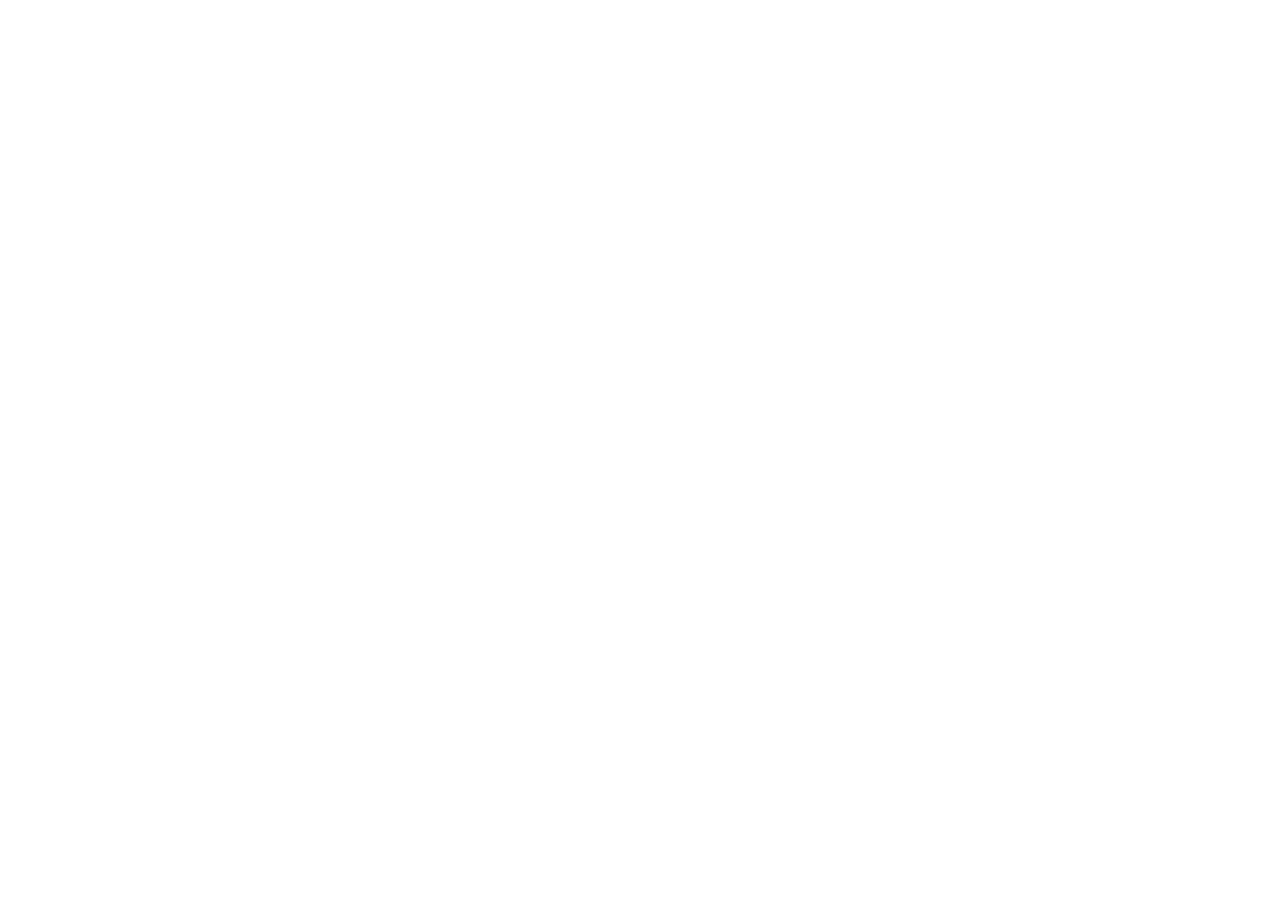
==== contact.html @ 7d55d37f "COMMIT1:Initialisation du projet, creation de l'arborescence et des structures HTML" ====
<!DOCTYPE html>
<html lang="fr">
<head>
<meta charset="UTF-8">
<meta name="viewport" content="width=device-width, initial-scale=1.0">
<title>AfriConnectSmmit — contact</title>
<link rel="stylesheet" href="css/style.css">
</head>
<body>








































    
<link href="https://fonts.googleapis.com/css2?family=Poppins:wght@400;700&family=Roboto&display=swap"
rel="stylesheet">
 <link href="https://cdn.jsdelivr.net/npm/bootstrap-icons/font/bootstrap-icons.css" rel="stylesheet">
<script src="js/main.js"></script>

</body>
</html>
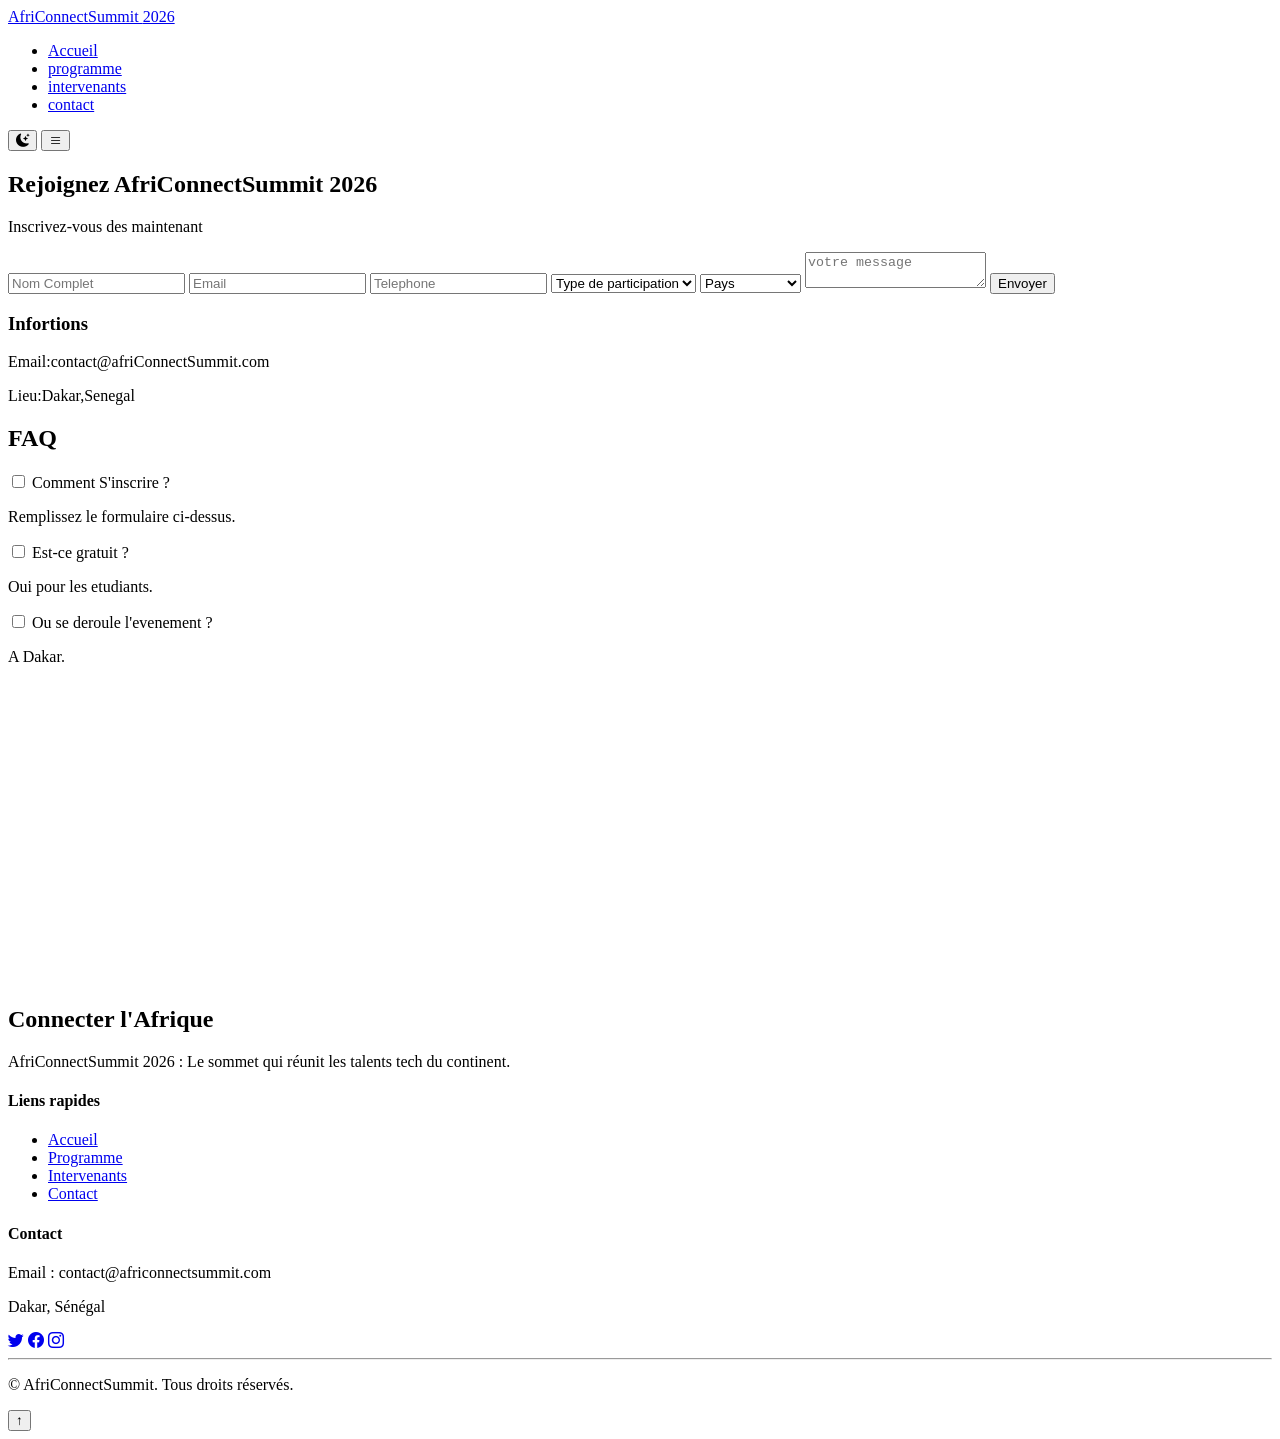
==== commit b6f50d96: "COMMIT2:structure complete des 4 pages HTML avec section et contenu texte" ====
--- a/contact.html
+++ b/contact.html
@@ -7,42 +7,146 @@
 <link rel="stylesheet" href="css/style.css">
 </head>
 <body>
+     
+            <!-- NAVBAR -->
+       <!-- ================== HEADER ================= -->
+<header>
+        <!-- ===================NAVBAR================= -->
+    <nav class="navbar">
+                    <!-- logo -->
+        <a href="index.html" class="logo">
+            AfriConnectSummit <span>2026</span>
+        </a>
+            <!-- Menu de navigation  -->
+        <ul class="nav-link">
+            <li><a href="index.html">Accueil</a></li>
+            <li><a href="programme.html">programme</a></li>
+            <li><a href="intervenants.html">intervenants</a></li>
+            <li><a href="contact.html">contact</a></li>
+        </ul>
+            <!-- action  -->
+        <div class="nav-actions">
+                <!-- Bouton dark mode  -->
+                 <button id="theme-toggle" aria-label="changer le theme">
+                    <i class="bi bi-moon-stars-fill"></i>
+                 </button>
+                 <!-- Menu hamburger  -->
+                  <button class="menu-toggle" aria-label="Ouvrir le menu">
+                    <i class="bi bi-list"></i>
+                  </button>
 
+        </div>     
+    </nav>
+</header>
+        <!-- SECTION HERO -->
+<main>
+    <section class="hero-contact">
+        <h2>Rejoignez AfriConnectSummit 2026</h2>
+        <p>Inscrivez-vous des maintenant</p>
+    </section>
+        <!-- Formulaire  -->
+    <section class="contact-section">
+        <div class="form-container">
+            <form id="contactForm">
+                <input type="text" placeholder="Nom Complet" required>
+                <input type="email" placeholder="Email" required>
+                <input type="tel" placeholder="Telephone" required>
 
+                <select required>
+                    <option value="">  Type de participation</option>
+                    <option>Etudiant</option>
+                    <option>Developpeur</option> 
+                    <option>Entrepreneurs</option>  
+                </select>
 
+                <select required>
+                    <option value="">Pays</option>
+                    <option>Senegal</option>
+                    <option>Mali</option> 
+                    <option>Code d'Ivoire</option>  
+                    <option>Ghana</option>    
+                    <option>Maroc</option> 
+                    <option>Nigeria</option>
+                    <option>Egypte</option> 
+                    <option>Tunisie</option>
+                    <option>Rwanda</option> 
+                    <option>Cameroun</option> 
+                </select>
+                <textarea placeholder="votre message"required></textarea>
+                <button type="submit">Envoyer</button>
+            </form>
+        </div>
+        </section>
+        <div class="info">
+            <h3>Infortions</h3>
+            <p>Email:contact@afriConnectSummit.com</p>
+            <p>Lieu:Dakar,Senegal</p>
+        </div>
+            <!-- FAQ -->
+        <section class="faq-">
+            <h2>FAQ</h2>
+            <div class="faq-item">
+                <input type="checkbox" id="q1">
+                <label for="q1">Comment S'inscrire ?</label>
+                <p>Remplissez le formulaire ci-dessus.</p>
+            </div>
+            <div class="faq-item">
+                <input type="checkbox" id="q2">
+                <label for="q2">Est-ce gratuit ?</label>
+                <p>Oui pour les etudiants.</p>
+            </div>
+            <div class="faq-item">
+                <input type="checkbox" id="q3">
+                <label for="q3">Ou se deroule l'evenement ?</label>
+                <p>A Dakar.</p>
+            </div>
+            
+        </section>
+            <!-- Map -->
+             <section class="map">
+                <iframe
+                    src="https://www.google.com/maps/embed?pb=!1m18!1m12!1m3!1d3859.143155717!2d-17.444053685158!3d14.693700089755!2m3!1f0!2f0!3f0!3m2!1i1024!2i768!4f13.1!3m3!1m2!1s0xec172f5b3b6f9f1%3A0x4b4b4b4b!2sDakar!5e0!3m2!1sfr!2ssn!4v1700000000000"
+                    width="100%" height="300" style="border:0;" allowfullscreen="" loading="lazy">
+        </iframe>
+             </section>
+   
+</main>
+<footer class="footer">
 
+    <div class="footer-column">
+        <h2>Connecter l'Afrique</h2>
+        <p>
+            AfriConnectSummit 2026 : Le sommet qui réunit les talents tech du continent.
+        </p>
+    </div>
 
+    <div class="footer-column">
+        <h4>Liens rapides</h4>
+        <ul>
+            <li><a href="index.html">Accueil</a></li>
+            <li><a href="programme.html">Programme</a></li>
+            <li><a href="intervenants.html">Intervenants</a></li>
+            <li><a href="contact.html">Contact</a></li>
+        </ul>
+    </div>
 
+    <div class="footer-column">
+        <h4>Contact</h4>
+        <p>Email : contact@africonnectsummit.com</p>
+        <p>Dakar, Sénégal</p>
 
+        <a href="#"><i class="bi bi-twitter"></i></a>
+        <a href="#"><i class="bi bi-facebook"></i></a>
+        <a href="#"><i class="bi bi-instagram"></i></a>
+    </div>
 
+    <hr class="bg-secondary">
+      <p class="text-center small mb-0">
+        © <span id="year"></span> AfriConnectSummit. Tous droits réservés.
+      </p>
 
-
-
-
-
-
-
-
-
-
-
-
-
-
-
-
-
-
-
-
-
-
-
-
-
-
-
-
+</footer>
+<button id="topBtn">↑</button>
 
 
 
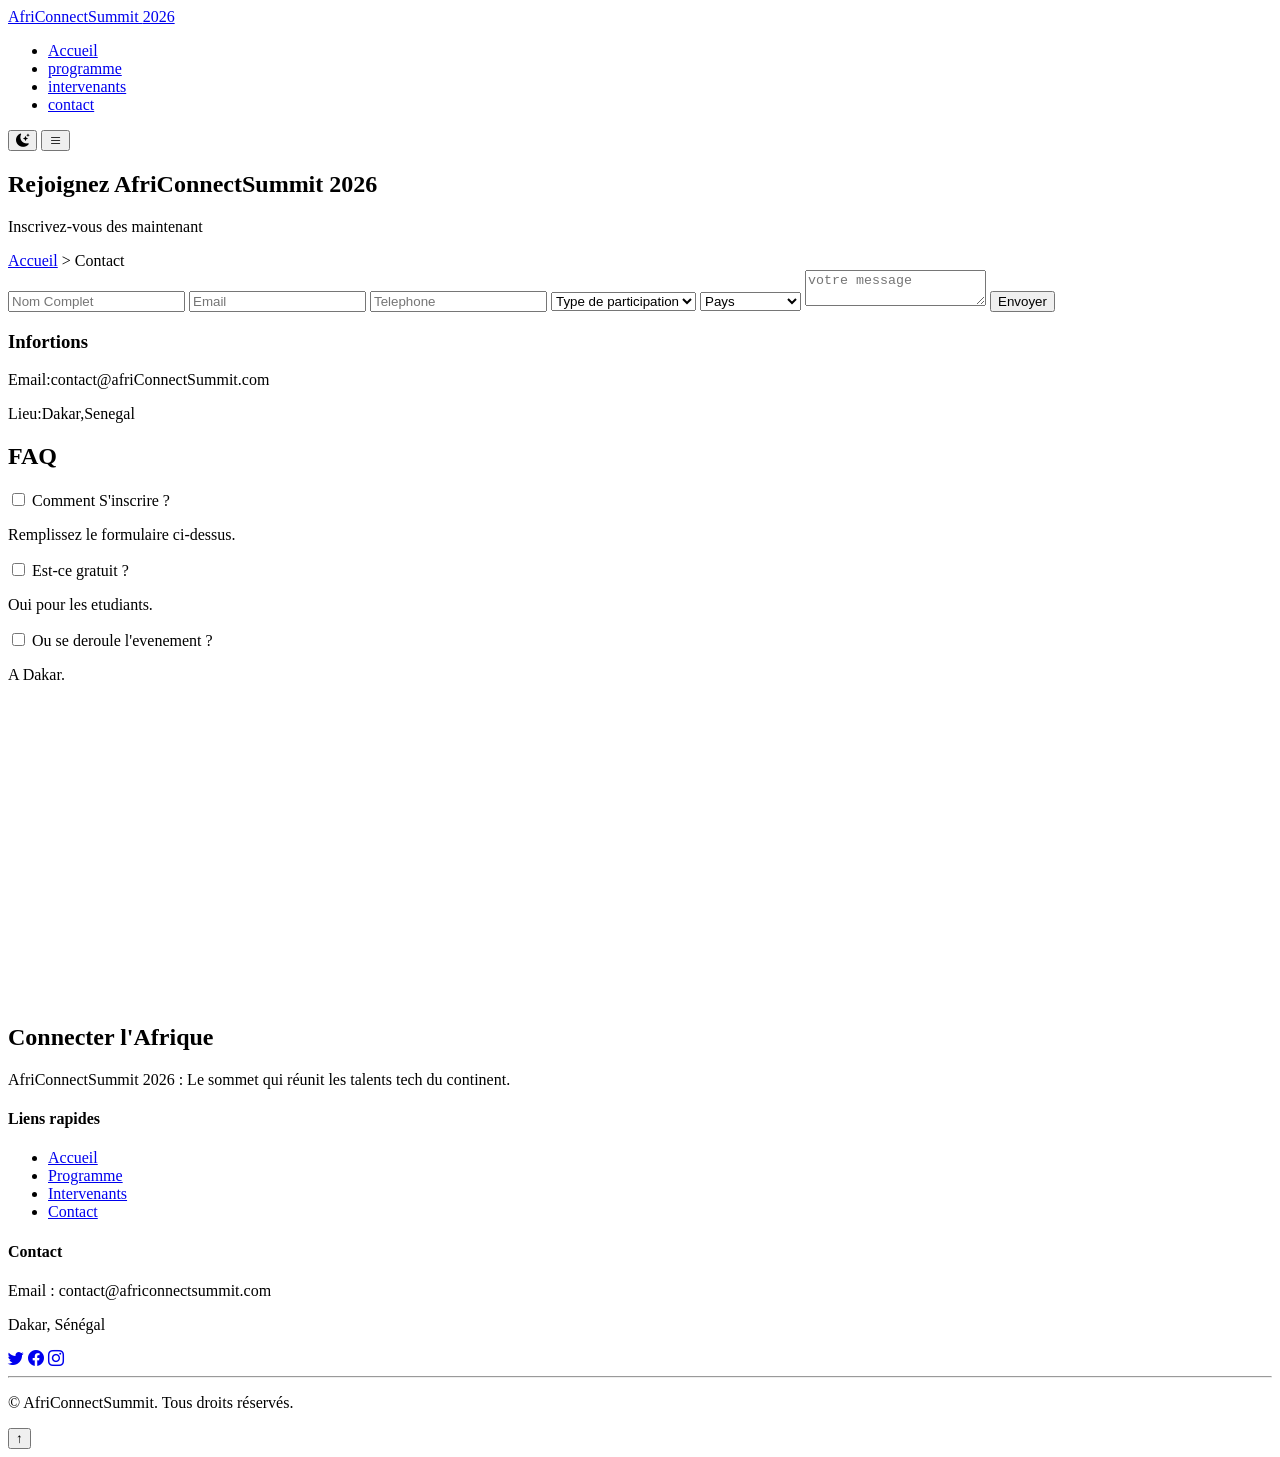
==== commit 65b587b7: "COMMITS2:Structure HTML complete des 4 pages" ====
--- a/contact.html
+++ b/contact.html
@@ -38,43 +38,55 @@
         </div>     
     </nav>
 </header>
-        <!-- SECTION HERO -->
-<main>
-    <section class="hero-contact">
-        <h2>Rejoignez AfriConnectSummit 2026</h2>
+        <!-- ==================== HERO INTERNE ==================== -->
+ <main>
+<section class="hero-interne">
+
+    <div class="hero-interne-content">
+
+        <h1>Rejoignez AfriConnectSummit 2026</h1>
         <p>Inscrivez-vous des maintenant</p>
-    </section>
+
+        <div class="breadcrumb" >
+            <a href="index.html">Accueil</a>
+            <span> &gt; Contact</span>
+       
+
+    </div>
+    </div>
+</section>
+
+
         <!-- Formulaire  -->
-    <section class="contact-section">
-        <div class="form-container">
-            <form id="contactForm">
-                <input type="text" placeholder="Nom Complet" required>
-                <input type="email" placeholder="Email" required>
-                <input type="tel" placeholder="Telephone" required>
+  <form id="contactForm" novalidate>
+    <input type="text" id="nom" placeholder="Nom Complet" required>
+    <input type="email" id="email" placeholder="Email" required>
+    <input type="tel" id="telephone" placeholder="Telephone" required>
 
-                <select required>
-                    <option value="">  Type de participation</option>
-                    <option>Etudiant</option>
-                    <option>Developpeur</option> 
-                    <option>Entrepreneurs</option>  
-                </select>
+    <select required>
+        <option value="">  Type de participation</option>
+        <option>Etudiant</option>
+        <option>Developpeur</option> 
+        <option>Entrepreneurs</option>  
+    </select>
 
-                <select required>
-                    <option value="">Pays</option>
-                    <option>Senegal</option>
-                    <option>Mali</option> 
-                    <option>Code d'Ivoire</option>  
-                    <option>Ghana</option>    
-                    <option>Maroc</option> 
-                    <option>Nigeria</option>
-                    <option>Egypte</option> 
-                    <option>Tunisie</option>
-                    <option>Rwanda</option> 
-                    <option>Cameroun</option> 
-                </select>
-                <textarea placeholder="votre message"required></textarea>
-                <button type="submit">Envoyer</button>
-            </form>
+    <select required>
+        <option value="">Pays</option>
+        <option>Senegal</option>
+        <option>Mali</option> 
+        <option>Code d'Ivoire</option>  
+        <option>Ghana</option>    
+        <option>Maroc</option> 
+        <option>Nigeria</option>
+        <option>Egypte</option> 
+        <option>Tunisie</option>
+        <option>Rwanda</option> 
+        <option>Cameroun</option> 
+    </select>
+    
+    <textarea id="message" placeholder="votre message" required></textarea>
+    <button type="submit">Envoyer</button>
+</form>
         </div>
         </section>
         <div class="info">
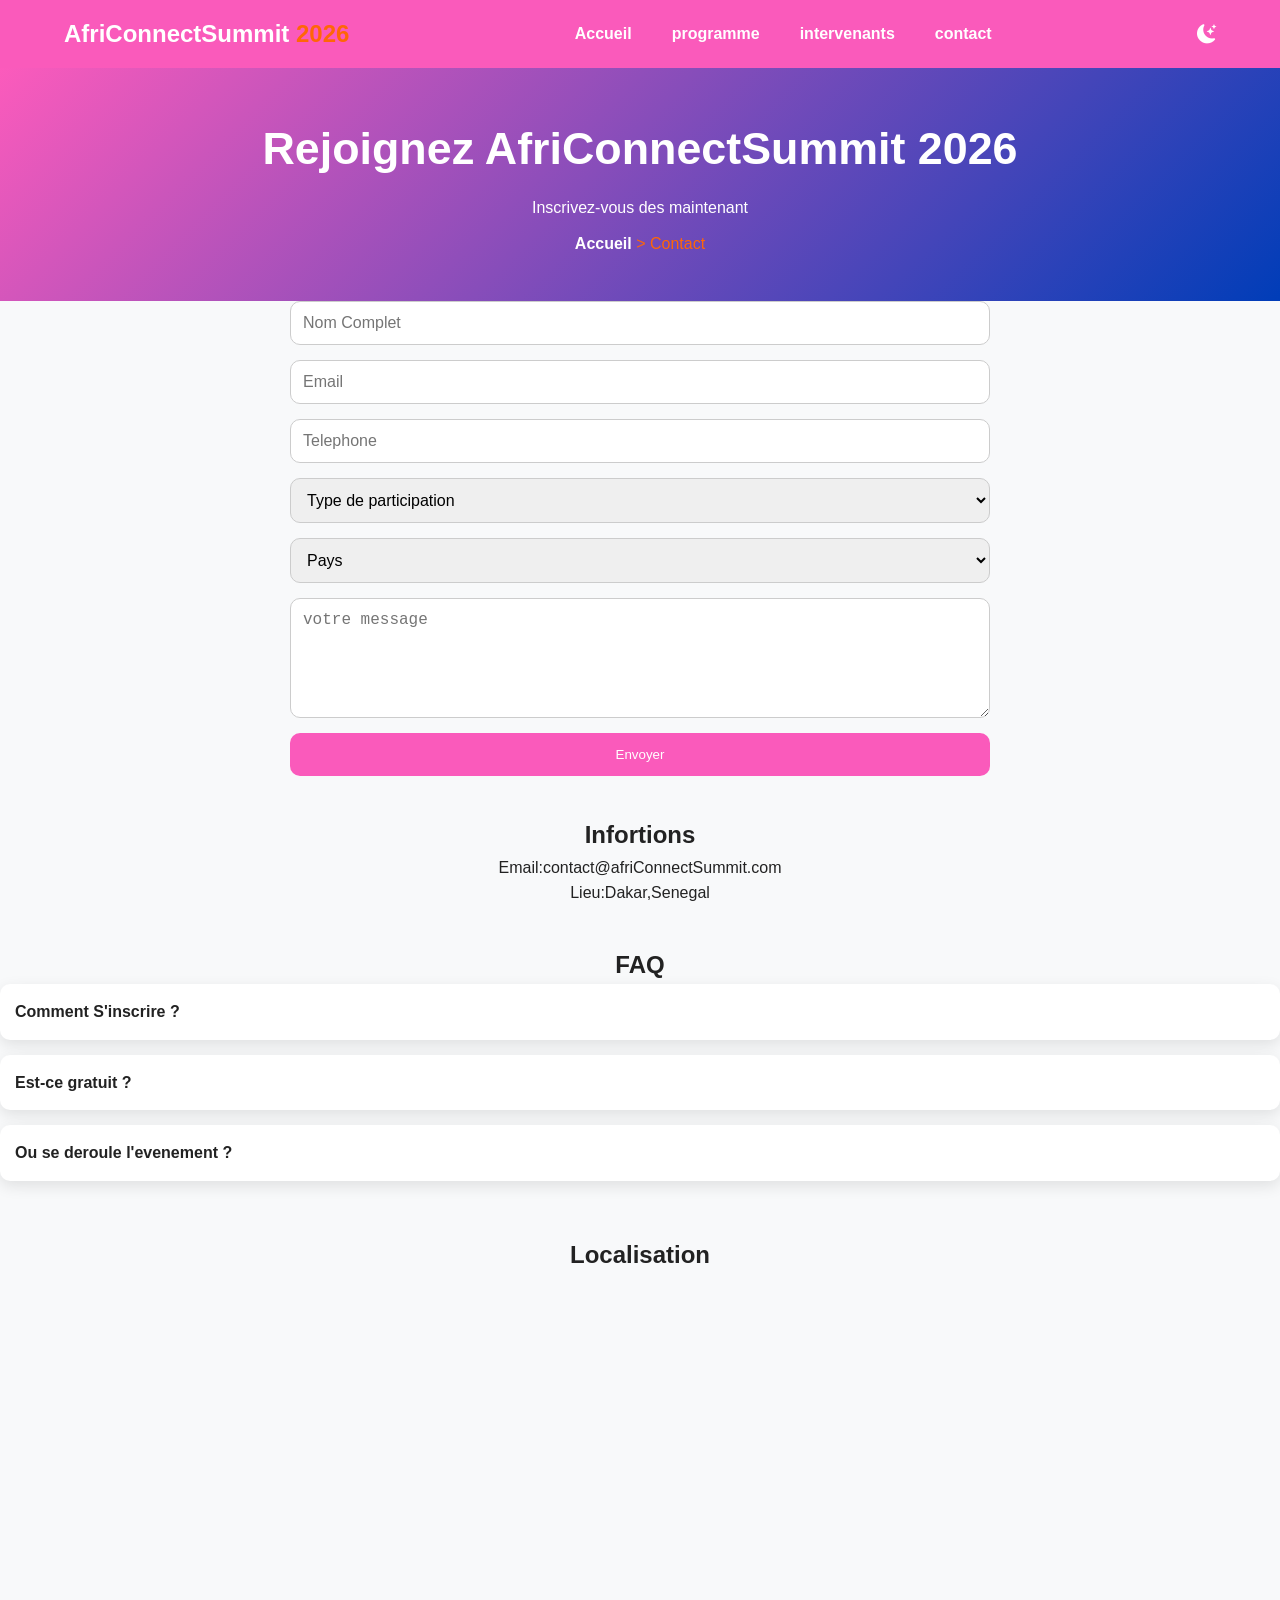
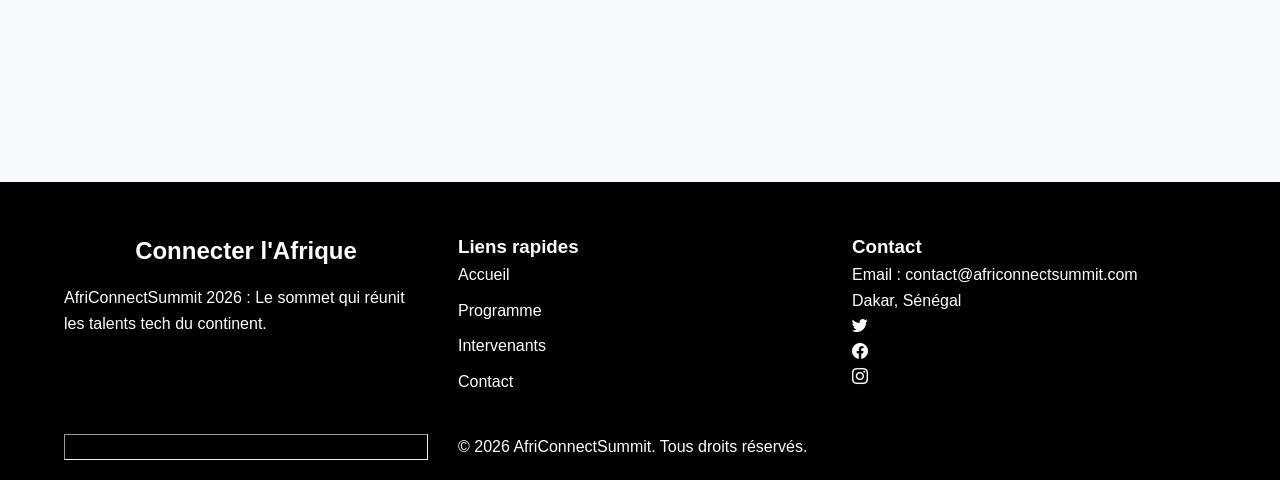
==== commit c2ea701b: "COMMIT8:Message : Finalisation : corrections responsive, optimisation du code et commentaires" ====
--- a/contact.html
+++ b/contact.html
@@ -1,100 +1,102 @@
 <!DOCTYPE html>
 <html lang="fr">
+
 <head>
-<meta charset="UTF-8">
-<meta name="viewport" content="width=device-width, initial-scale=1.0">
-<title>AfriConnectSmmit — contact</title>
-<link rel="stylesheet" href="css/style.css">
+    <meta charset="UTF-8">
+    <meta name="viewport" content="width=device-width, initial-scale=1.0">
+    <title>AfriConnectSmmit — contact</title>
+    <link rel="stylesheet" href="css/style.css">
 </head>
+
 <body>
-     
-            <!-- NAVBAR -->
-       <!-- ================== HEADER ================= -->
-<header>
+
+    <!-- NAVBAR -->
+    <!-- ================== HEADER ================= -->
+    <header>
         <!-- ===================NAVBAR================= -->
-    <nav class="navbar">
-                    <!-- logo -->
-        <a href="index.html" class="logo">
-            AfriConnectSummit <span>2026</span>
-        </a>
+        <nav class="navbar">
+            <!-- logo -->
+            <a href="index.html" class="logo">
+                AfriConnectSummit <span>2026</span>
+            </a>
             <!-- Menu de navigation  -->
-        <ul class="nav-link">
-            <li><a href="index.html">Accueil</a></li>
-            <li><a href="programme.html">programme</a></li>
-            <li><a href="intervenants.html">intervenants</a></li>
-            <li><a href="contact.html">contact</a></li>
-        </ul>
+            <ul class="nav-link">
+                <li><a href="index.html">Accueil</a></li>
+                <li><a href="programme.html">programme</a></li>
+                <li><a href="intervenants.html">intervenants</a></li>
+                <li><a href="contact.html">contact</a></li>
+            </ul>
             <!-- action  -->
-        <div class="nav-actions">
+            <div class="nav-actions">
                 <!-- Bouton dark mode  -->
-                 <button id="theme-toggle" aria-label="changer le theme">
+                <button id="theme-toggle" aria-label="changer le theme">
                     <i class="bi bi-moon-stars-fill"></i>
-                 </button>
-                 <!-- Menu hamburger  -->
-                  <button class="menu-toggle" aria-label="Ouvrir le menu">
+                </button>
+                <!-- Menu hamburger  -->
+                <button class="menu-toggle" aria-label="Ouvrir le menu">
                     <i class="bi bi-list"></i>
-                  </button>
+                </button>
 
-        </div>     
-    </nav>
-</header>
-        <!-- ==================== HERO INTERNE ==================== -->
- <main>
-<section class="hero-interne">
+            </div>
+        </nav>
+    </header>
+    <!-- ==================== HERO INTERNE ==================== -->
+    <main>
+        <section class="hero-interne">
 
-    <div class="hero-interne-content">
+            <div class="hero-interne-content">
 
-        <h1>Rejoignez AfriConnectSummit 2026</h1>
-        <p>Inscrivez-vous des maintenant</p>
+                <h1>Rejoignez AfriConnectSummit 2026</h1>
+                <p>Inscrivez-vous des maintenant</p>
 
-        <div class="breadcrumb" >
-            <a href="index.html">Accueil</a>
-            <span> &gt; Contact</span>
-       
+                <div class="breadcrumb">
+                    <a href="index.html">Accueil</a>
+                    <span> &gt; Contact</span>
 
-    </div>
-    </div>
-</section>
+
+                </div>
+            </div>
+        </section>
 
 
         <!-- Formulaire  -->
-  <form id="contactForm" novalidate>
-    <input type="text" id="nom" placeholder="Nom Complet" required>
-    <input type="email" id="email" placeholder="Email" required>
-    <input type="tel" id="telephone" placeholder="Telephone" required>
+        <form id="contactForm" novalidate>
+            <input type="text" id="nom" placeholder="Nom Complet" required>
+            <input type="email" id="email" placeholder="Email" required>
+            <input type="tel" id="telephone" placeholder="Telephone" required>
 
-    <select required>
-        <option value="">  Type de participation</option>
-        <option>Etudiant</option>
-        <option>Developpeur</option> 
-        <option>Entrepreneurs</option>  
-    </select>
+            <select required>
+                <option value=""> Type de participation</option>
+                <option>Etudiant</option>
+                <option>Developpeur</option>
+                <option>Entrepreneurs</option>
+            </select>
 
-    <select required>
-        <option value="">Pays</option>
-        <option>Senegal</option>
-        <option>Mali</option> 
-        <option>Code d'Ivoire</option>  
-        <option>Ghana</option>    
-        <option>Maroc</option> 
-        <option>Nigeria</option>
-        <option>Egypte</option> 
-        <option>Tunisie</option>
-        <option>Rwanda</option> 
-        <option>Cameroun</option> 
-    </select>
-    
-    <textarea id="message" placeholder="votre message" required></textarea>
-    <button type="submit">Envoyer</button>
-</form>
-        </div>
-        </section>
+            <select required>
+                <option value="">Pays</option>
+                <option>Senegal</option>
+                <option>Mali</option>
+                <option>Code d'Ivoire</option>
+                <option>Ghana</option>
+                <option>Maroc</option>
+                <option>Nigeria</option>
+                <option>Egypte</option>
+                <option>Tunisie</option>
+                <option>Rwanda</option>
+                <option>Cameroun</option>
+            </select>
+
+            <textarea id="message" placeholder="votre message" required></textarea>
+            <button type="submit">Envoyer</button>
+        </form>
+
+
         <div class="info">
-            <h3>Infortions</h3>
+            <h2>Infortions</h2>
             <p>Email:contact@afriConnectSummit.com</p>
             <p>Lieu:Dakar,Senegal</p>
         </div>
-            <!-- FAQ -->
+        <!-- FAQ -->
         <section class="faq-">
             <h2>FAQ</h2>
             <div class="faq-item">
@@ -112,62 +114,71 @@
                 <label for="q3">Ou se deroule l'evenement ?</label>
                 <p>A Dakar.</p>
             </div>
-            
+
         </section>
-            <!-- Map -->
-             <section class="map">
-                <iframe
-                    src="https://www.google.com/maps/embed?pb=!1m18!1m12!1m3!1d3859.143155717!2d-17.444053685158!3d14.693700089755!2m3!1f0!2f0!3f0!3m2!1i1024!2i768!4f13.1!3m3!1m2!1s0xec172f5b3b6f9f1%3A0x4b4b4b4b!2sDakar!5e0!3m2!1sfr!2ssn!4v1700000000000"
-                    width="100%" height="300" style="border:0;" allowfullscreen="" loading="lazy">
-        </iframe>
-             </section>
-   
-</main>
-<footer class="footer">
+        <!-- Map -->
+        <section class="map">
+            <h2>Localisation</h2>
+         <div class="map">
+    <iframe 
+        src="https://www.google.com/maps/embed?pb=!1m18!1m12!1m3!1d3859.2!2d-17.4474!3d14.7167!2m3!1f0!2f0!3f0!3m2!1i1024!2i768!4f13.1!3m3!1m2!1s0xec172xxxx!2sDakar%2C%20Senegal!5e0!3m2!1sfr!2ssn!4v1700000" 
+        height="300" 
+        style="border:0;" 
+        allowfullscreen="" 
+        loading="lazy">
+    </iframe>
+</div>
+        </section>
 
-    <div class="footer-column">
-        <h2>Connecter l'Afrique</h2>
-        <p>
-            AfriConnectSummit 2026 : Le sommet qui réunit les talents tech du continent.
+    </main>
+    <!-- footer  -->
+    <footer class="footer">
+
+        <div class="footer-column">
+            <h2>Connecter l'Afrique</h2>
+            <p>
+                AfriConnectSummit 2026 : Le sommet qui réunit les talents tech du continent.
+            </p>
+        </div>
+
+        <div class="footer-column">
+            <h3>Liens rapides</h3>
+            <ul>
+                <li><a href="index.html">Accueil</a></li>
+                <li><a href="programme.html">Programme</a></li>
+                <li><a href="intervenants.html">Intervenants</a></li>
+                <li><a href="contact.html">Contact</a></li>
+            </ul>
+        </div>
+
+        <div class="footer-column">
+            <h3>Contact</h3>
+            <p>Email : contact@africonnectsummit.com</p>
+            <p>Dakar, Sénégal</p>
+
+            <a href="#"><i class="bi bi-twitter"></i></a>
+            <a href="#"><i class="bi bi-facebook"></i></a>
+            <a href="#"><i class="bi bi-instagram"></i></a>
+        </div>
+
+        <hr class="bg-secondary">
+        <p class="text-center small mb-0">
+            © <span id="year"></span> AfriConnectSummit. Tous droits réservés.
         </p>
-    </div>
 
-    <div class="footer-column">
-        <h4>Liens rapides</h4>
-        <ul>
-            <li><a href="index.html">Accueil</a></li>
-            <li><a href="programme.html">Programme</a></li>
-            <li><a href="intervenants.html">Intervenants</a></li>
-            <li><a href="contact.html">Contact</a></li>
-        </ul>
-    </div>
-
-    <div class="footer-column">
-        <h4>Contact</h4>
-        <p>Email : contact@africonnectsummit.com</p>
-        <p>Dakar, Sénégal</p>
-
-        <a href="#"><i class="bi bi-twitter"></i></a>
-        <a href="#"><i class="bi bi-facebook"></i></a>
-        <a href="#"><i class="bi bi-instagram"></i></a>
-    </div>
-
-    <hr class="bg-secondary">
-      <p class="text-center small mb-0">
-        © <span id="year"></span> AfriConnectSummit. Tous droits réservés.
-      </p>
-
-</footer>
-<button id="topBtn">↑</button>
+    </footer>
+    <!-- Bouton en  remonte haut -->
+    <button id="topBtn">↑</button>
 
 
 
 
-    
-<link href="https://fonts.googleapis.com/css2?family=Poppins:wght@400;700&family=Roboto&display=swap"
-rel="stylesheet">
- <link href="https://cdn.jsdelivr.net/npm/bootstrap-icons/font/bootstrap-icons.css" rel="stylesheet">
-<script src="js/main.js"></script>
+
+    <link href="https://fonts.googleapis.com/css2?family=Poppins:wght@400;700&family=Roboto&display=swap"
+        rel="stylesheet">
+    <link href="https://cdn.jsdelivr.net/npm/bootstrap-icons/font/bootstrap-icons.css" rel="stylesheet">
+    <script src="js/main.js"></script>
 
 </body>
+
 </html>
--- a/css/style.css
+++ b/css/style.css
@@ -0,0 +1,972 @@
+/* ================= COMMIT 3 ================= */
+
+/*================ VARIABLES ================*/
+:root{
+    
+    --primary:#fd0d9dab;
+    --secondary:#003db8;
+    --accent:#ff6607;
+    --dark:#222;
+    --light:#f8f9fa;
+    --white:#fff;
+    --radius:12px;
+    --shadow:0 5px 15px rgba(0,0,0,.1);
+
+}
+
+/*================ RESET ================*/
+  /* reset universel: enleve les marges par defaut du navigateur */
+*{
+    margin:0;
+    padding:0;
+    box-sizing:border-box;  /* width/height inclut padding plus border  */
+}
+
+body{
+    font-family:'Roboto',sans-serif;
+    background:var(--light);
+    color:var(--dark);
+    line-height:1.6;
+}
+
+h1,h2,h3{
+    font-family:'Poppins',sans-serif;
+}
+
+h2{
+    text-align:center;
+}
+
+img{
+    max-width:100%; /* rend les images responsives */
+    display:block;
+}
+
+a{
+    text-decoration:none;
+}
+
+/*================ NAVBAR ================*/
+
+.navbar{
+    display:flex; /* passe en flexbox */
+    justify-content:space-between; /* logo a gauche,menu a droite */
+    align-items:center;
+    background:var(--primary);
+    padding:15px 5%;
+}
+
+.nav-link{
+    display:flex;
+    align-items:center;
+    list-style:none;
+    gap:20px;
+}
+
+.logo{
+    color:var(--white);
+    font-size:1.5rem;
+    font-weight:bold;
+}
+
+.logo span{
+    color:var(--accent);
+}
+
+.logo-date{
+    font-size:.8rem;
+}
+
+.nav-link li{
+    list-style:none;
+}
+
+.nav-link a{
+    color:var(--white);
+    margin-left:20px;
+    font-weight:600;
+    transition:.3s; /* animation fluiede de 0.3s au hover  */
+}
+
+.nav-link a:hover{
+    color:var(--accent);
+}
+
+.nav-actions{
+    display:flex;
+    gap:10px;
+}
+
+.nav-actions button{
+    border:none;
+    background:transparent;
+    color:#fff;
+    font-size:1.2rem;
+    cursor:pointer;
+}
+
+/* Desktop */
+.menu-toggle{
+    display:none;
+    background:none;
+    border:none;
+    font-size:1.8rem;
+    cursor:pointer;
+}
+
+/* Mobile / tablette */
+@media(max-width:992px){
+
+    .menu-toggle{
+        display:block;
+    }
+
+    .nav-link{
+        display:none;
+    }
+}
+/*================ HERO ACCUEIL ================*/
+
+.hero{
+    background:url("../images/hero.jpg") center center/cover no-repeat;
+    /* shorthand:images centre,couvre tout le bloc , ne se repete pas  */
+    min-height:100vh;  /* prend 100% de la hauteur de l'ecran */
+    position:relative;
+    overflow:hidden;
+    display:flex;
+    align-items:center;
+}
+
+.hero::before{
+    content:"";
+    position:absolute;
+    inset:0;
+    background:rgba(0, 0, 0, 0.45);
+}
+.hero-container{
+    position:relative;
+    z-index:2;  /* z-index plus haut que : before  */
+    width:100%;
+    padding:0 5%;
+
+    display:flex;
+    justify-content:space-between;
+    align-items:center;
+    gap:60px;
+}
+
+
+ .hero-texte{
+    order:1;
+    flex:1;
+    max-width:600px;
+    color:#fff;
+}
+
+
+.hero-texte h2,h1{
+    font-size:3.5rem;
+    margin-bottom:20px;
+    color:#fff;
+}
+.hero-texte p{
+    font-size: 1.4rem;
+    font-weight: 700;
+    line-height: 1.5;
+    margin-bottom: 30px;
+}
+
+.hero-buttons{
+    display:flex;
+    gap:20px;
+}
+
+.btn{
+    padding:14px 30px; /* bouton gros et cliquable */
+    border-radius:30px;
+    color:#fff;
+    font-weight:bold;
+    transition:.3s;
+}
+
+.btn-primary{
+    background:var(--primary);
+}
+
+.btn-secondary{
+    background:var(--secondary);
+}
+
+.btn:hover{
+    transform:translateY(-5px);
+}
+
+/*================ COMPTEUR ================*/
+
+
+
+ .countdown{
+    order:2;
+    flex:1;
+    display:flex;
+    flex-direction:column;
+    align-items:flex-end;
+}
+
+.countdown h2{
+    color:#fff;
+    text-align:left;
+    margin-bottom:25px;
+    font-size:2rem;
+    font-weight:bold;
+    text-shadow:2px 2px 8px rgba(0,0,0,.6);
+}
+
+.countdown-container{
+    display:flex;
+    gap:20px;
+    margin-top:20px;
+    flex-wrap:wrap;   /* passe a la ligne sur petit ecrant */
+    justify-content:flex-start;
+}
+
+.time-box{
+    background:rgba(255,255,255,.95);
+    padding:25px 20px;
+    border-radius:15px;
+    box-shadow:0 8px 20px rgba(0,0,0,.35);
+    min-width:110px;
+    text-align:center;
+    border:2px solid var(--primary);
+}
+
+.time-box span{
+    display:block;
+    font-size:3rem;
+    font-weight:bold;
+    color:var(--primary);
+}
+.time-box p{
+    margin-top:8px;
+    font-size:1rem;
+    font-weight:bold;
+    color:var(--dark);
+}
+/*================ CHIFFRES CLÉS ================*/
+
+.stats{
+    padding:70px 5%;
+    background:var(--light);  /* fond grix clair */
+    text-align:center;
+}
+
+.stats h2{
+    margin-bottom:40px;
+    color:var(--dark);
+}
+
+.stats-container{
+    display:grid;
+    grid-template-columns:repeat(4,1fr);
+    gap:25px;
+}
+
+.stat-item{
+    background:var(--white);
+    padding:30px 20px;
+    border-radius:var(--radius);
+    box-shadow:var(--shadow);
+    transition:.3s;
+}
+
+.stat-item:hover{
+    transform:translateY(-8px);   /* monte la carte au survol */
+    border-top:5px solid var(--primary);
+}
+
+.counter{
+    display:block;
+    font-size:2.8rem;
+    font-weight:bold;
+    color:var(--primary);
+    margin-bottom:10px;
+}
+
+.stat-item p{
+    font-size:1rem;
+    font-weight:600;
+    color:var(--dark);
+}
+
+/*================ RESPONSIVE ================*/
+/* tablette:2 colonne au lieu de 4 */
+@media(max-width:992px){
+
+    .stats-container{
+        grid-template-columns:repeat(2,1fr);
+    }
+
+}
+
+@media(max-width:576px){
+
+    .stats-container{
+        grid-template-columns:1fr;
+    }
+
+}
+@media (max-width:768px){
+
+    .hero-container{
+        flex-direction:column;
+        text-align:center;
+    }
+
+    .hero-texte{
+        order:1;
+    }
+
+    .countdown{
+        order:2;
+        align-items:center;
+    }
+
+    .countdown-container{
+        justify-content:center;
+    }
+}
+/*================ ANIMATION HERO ================*/
+
+@keyframes zoomHero{
+    from{
+        background-size:100%;  /* debut: taile normale */
+    }
+    to{
+        background-size:110%; /* fin:zoom de 10% */
+    }
+}
+
+.hero{
+    animation:zoomHero 12s ease-in-out infinite alternate;
+    /* 12s,fluide,boucle infinie,faits aller-retour */
+}
+/* ==================== interne ============ */
+/* pour les autres pages:contact,programme,etc */
+.hero-interne{
+    background:linear-gradient(135deg, var(--primary), var(--secondary));
+    color:var(--white);
+    padding:45px 5%;
+    text-align:center;
+}
+
+.hero-interne-content{
+    max-width:1200px;
+    margin:auto;
+}
+
+.hero-interne h1{
+    font-size:2.8rem;
+    margin-bottom:10px;
+    color:#fff;
+}
+
+.breadcrumb{
+    margin-top:10px;
+}
+
+.breadcrumb a{
+    color:#fff;
+    text-decoration:none;
+    font-weight:bold;
+}
+
+.breadcrumb span{
+    color:var(--accent);
+}
+
+
+.breadcrumb span{
+    color:var(--accent);
+}
+/*================ POURQUOI PARTICIPER ================*/
+
+/* CONTENEUR DES 3 CARTES */
+.why-container {
+  display: flex ;
+  justify-content: center ;
+  gap: 30px ;
+  flex-wrap: wrap ;
+  padding: 60px 20px ;
+  max-width: 1200px ;
+  margin: 0 auto ;
+}
+
+/* LA CARTE */
+.why-card {
+  background: #ffffff ;
+  padding: 35px 25px ;
+  border-radius: 15px ;
+  width: 320px ;
+  text-align: center ;
+  box-shadow: 0 8px 20px rgba(0,0,0,0.1) ;
+  transition: 0.3s ;
+}
+ .why-card:hover {
+  transform: translateY(-8px) ;
+  border-top: 5px  solid var(--primary);
+}
+
+/* L'ICONE */
+.why-card .icon {
+  font-size: 45px ;
+  color: #fd0d9d9c ; 
+  margin-bottom: 20px;
+  display: block ;
+}
+
+
+
+/* LE TEXTE */
+.why-card p {
+  color: #444 ;
+  line-height: 1.6 ;
+  font-size: 0.95rem ;
+}
+/* =============== COMMIT4 ================= */
+    /*= PROGRAMME =*/
+
+ .programme{
+    padding:60px 5%;
+    text-align:center; /* permet de scroller le tableau sur mobile */
+    overflow-x:auto; 
+} 
+
+.tabs{
+    display:flex;
+    justify-content:center;/* bouton centre  */
+    gap:15px;
+    margin:30px 0;
+}
+
+.tab-btn{
+    padding:10px 20px;
+    border:none;
+    border-radius:25px;
+    background:#ddd;
+    cursor:pointer;
+    transition:.3s;
+}
+
+.tab-btn:hover,
+.tab-btn.active{
+    background:var(--primary);
+    color:#fff;
+}
+/* gestion affichage contenu onglet */
+.tab-content{
+    width:100%;
+    margin:40px auto;
+}
+
+.tab-content table{
+    width:100%;
+    border-collapse:collapse;
+    background:#fff;
+    box-shadow:var(--shadow);
+    margin-bottom:40px;
+}
+
+.tab-content th{
+    background:var(--primary);
+    color:#ffffffeb;
+}
+
+.tab-content th,
+.tab-content td{
+    padding:15px;
+    border:1px solid #ddd;
+    text-align:center;
+}
+
+.tab-content tr:nth-child(even){
+    background:#f5f5f5;
+}
+/*================ ONGLETS ================*/
+
+.tab-content{
+    display:none;
+}
+
+.tab-content.active{
+    display:block;
+}
+
+/*================ SECTION THEMATIQUES ================*/
+
+.thematiques-grid{
+    display:grid;
+    grid-template-columns:repeat(2,1fr);  /* 2 cartes par ligne  */
+    gap:25px;
+    margin-top:30px;
+}
+
+.thematique-card{
+    background:#fff;
+    padding:25px;
+    border-radius:12px;
+    text-align:center;
+    box-shadow:var(--shadow);
+    transition:.3s;
+}
+
+.thematique-card:hover{
+    transform:translateY(-8px); /* effet carte qui monte  */
+    box-shadow:0 10px 20px rgba(0,0,0,.15);
+}
+
+.thematique-card i{
+    font-size:2rem;
+    color:var(--primary);
+    margin-bottom:10px;
+}
+
+.thematique-card:hover i{
+    color:orange;
+}
+
+
+/*================ INTERVENANTS ================*/
+
+.grille-intervenants{
+    display:grid;
+    grid-template-columns:repeat(3,1fr);  /* 3 colonne  */
+    gap:30px;
+    margin-top:40px;
+}
+
+.carte-intervenant{
+    background:#fff;
+    padding:20px;
+    border-radius:15px;
+    text-align:center;
+    box-shadow:var(--shadow);
+    transition:.3s;
+}
+
+.carte-intervenant:hover{
+    transform:translateY(-10px);
+}
+
+.carte-intervenant img{
+    width:170px;
+    height:170px;
+    border-radius:50%;  
+      /* photho ronde  */
+     object-fit:cover;  /* recadre l'image sans la déform */
+    margin:0 auto 15px;
+}
+
+.specialiste{
+    color:var(--primary);
+    font-weight:bold;
+}
+
+.pays{
+    color:#777;
+}
+
+
+/*================ INTERVENANTS VEDETTES ================*/
+.speakers{
+    padding:70px 5%;
+    text-align:center;
+}
+
+.speackers-grid{
+    display:grid;
+    grid-template-columns:repeat(4,1fr); /* 4 colonne  */
+    gap:20px;
+    margin:30px 0;
+}
+
+.speakers-card{
+    background:#fff;
+    padding:20px;
+    border-radius:12px;
+    box-shadow:var(--shadow);
+    transition:.3s;
+}
+
+.speakers-card:hover{
+    transform:translateY(-8px);
+}
+
+.speakers-card img{
+    width:120px;
+    height:120px;
+    border-radius:50%;
+    margin:auto;
+    object-fit:cover;
+}
+
+.title{
+    color:var(--primary);
+    font-weight:bold;
+}
+
+
+/*================ SPONSORS ================*/
+
+.sponsors-container{
+    display:flex;
+    justify-content:center;
+    align-items:flex-end; /* photho ronde  */
+     object-fit:cover;  /* recadre l'image sans la déform */ /* aligne les logos en bas  */
+    gap:25px;
+    margin-top:40px;
+}
+
+.sponsor-card{
+    background:#fff;
+    border-radius:15px;
+    padding:25px;
+    text-align:center;
+    box-shadow:var(--shadow);
+    transition:.3s;
+    display:flex;
+flex-direction:column;
+justify-content:center;
+}
+
+.sponsor-card:hover{
+    transform:translateY(-10px);
+    box-shadow:0 10px 20px rgba(0,0,0,.15);
+}
+
+/* Partenaire Or : le plus grand */
+.gold{
+    flex:1.3;
+    min-height:270px;
+    border-top:8px solid rgba(255, 217, 0, 0.913);
+}
+
+/* Partenaire Argent : taille moyenne */
+.silver{
+    flex:1.1;
+    min-height:230px;
+    border-top:8px solid silver;
+    margin-bottom:20px;
+}
+
+/* Partenaire Bronze : le plus petit */
+.bronze{
+    flex:0.9;
+    min-height:190px;
+    border-top:8px solid peru;
+    margin-bottom:40px;
+}
+/* ================= COMMIT 5 ================= */
+
+/*================ CONTACT ================*/
+
+.contact-section{
+    padding:40px 5%; /* espace autour de la section  */
+}
+
+#contactForm{
+    display:flex;
+    flex-direction:column;  /* met tous les champs les uns sous les autres */
+    gap:15px;
+    max-width:700px;
+    margin:auto;
+}
+
+#contactForm input,
+#contactForm select,
+#contactForm textarea{
+    padding:12px;
+    border:1px solid #ccc;
+    border-radius:10px;
+    font-size:1rem;
+}
+
+#contactForm textarea{
+    min-height:120px;
+    resize:vertical;
+}
+
+#contactForm button{
+    background:var(--primary);
+    color:#fff;
+    border:none;
+    padding:14px;
+    border-radius:10px;
+    cursor:pointer;
+    transition:.3s;
+}
+
+#contactForm button:hover{
+    background:var(--secondary);
+}
+
+.info{
+    text-align:center;
+    margin:40px 0;
+}
+
+/*================ FAQ ================*/
+/* technique "accordion css" sans js avec input:checked  */
+.faq{
+    padding:40px 5%;
+}
+
+.faq-item{
+    background:#fff;
+    margin-bottom:15px;
+    padding:15px;
+    border-radius:10px;
+    box-shadow:var(--shadow);
+}
+
+.faq-item input{
+    display:none;
+}
+
+.faq-item label{
+    display:block;
+    font-weight:bold;
+    cursor:pointer;
+}
+
+.faq-item p{
+    display:none;
+    margin-top:10px;
+}
+
+.faq-item input:checked ~ p{
+    display:block;
+}
+
+/*================ MAP ================*/
+
+.map{
+    padding:40px 5%;
+}
+
+.map iframe{
+    width:100%;  /* iframe responsive */
+    border-radius:12px; /* coin arrondis pour coller au design */
+}
+
+/*================ RESPONSIVE ================*/
+
+@media(max-width:768px){
+
+    .hero-container,
+    .why-container,
+    .sponsors-container
+        
+    
+
+    .stats-container,
+    .speackers-grid,
+    .thematiques-grid,
+    .grille-intervenants,
+    .footer{
+        grid-template-columns:1fr;
+    }
+
+    .countdown-container{
+        flex-wrap:wrap;
+    }
+
+    .footer{
+        text-align:center;
+    }
+
+    .footer-bottom{
+        flex-direction:column;
+        gap:15px;
+    }
+
+    .nav-link{
+        flex-direction:column;
+        gap:15px;
+    }
+}
+
+/*================ FOOTER ================*/
+.footer{
+    margin-top:80px;  /* grand espace avant le footer */
+    background:black;
+    color:#fff;
+    padding:50px 5% 20px;
+    display:grid;
+    grid-template-columns:repeat(3,1fr);
+    gap:30px;
+}
+
+.footer-column{
+    display:flex;
+    flex-direction:column;
+}
+
+.footer-column h2,
+.footer-column h4{
+    margin-bottom:15px;
+}
+
+.footer-column span{
+    color:#ff4fca;
+}
+
+.footer-column ul{
+    list-style:none;
+} 
+
+.footer-column li{
+    margin-bottom:10px;
+}
+
+.footer-column a{
+    color:#fff;
+}
+
+.footer-column a:hover{
+    color:#ff4fcaec;
+}
+ .footer-bottom{
+    grid-column:1/-1;
+    display:flex;
+    justify-content:space-between;
+    align-items:center;
+    border-top:1px solid rgba(255,255,255,.3);
+    padding-top:20px;
+} 
+
+.back-to-top{
+    color:#fff;
+    font-size:1.8rem;
+} 
+*{
+    margin: 0;
+    padding: 0;
+    box-sizing: border-box;
+}
+
+body{
+    overflow-x: hidden;
+}
+
+/* ======================== COMMIT 6 ==================== */
+/*================ MEDIA QUERY ================*/
+
+@media (max-width:768px){
+
+    .menu-toggle{
+        display:block;  /* affiche le bouton hamgurger */
+    }
+
+    .nav-link{
+        display:none;  /* cache le menu par defaut */
+        flex-direction:column;
+        gap:15px;
+        position:absolute;
+        top:70px;
+        left:0;
+        width:100%;
+        background:var(--primary);
+        padding:20px;
+        z-index:1000;
+    }
+
+    .nav-link.active{
+        display:flex;
+    }
+
+    .hero-container,
+    .why-container,
+    .sponsors-container{
+        flex-direction:column;
+        align-items:center;
+    }
+
+    .hero-texte,
+    .countdown{
+        text-align:center;
+        align-items:center;
+    }
+
+    .countdown-container{
+        justify-content:center;
+        flex-wrap:wrap;
+    }
+
+    .stats-container,
+    .speackers-grid,
+    .thematiques-grid,
+    .grille-intervenants,
+    .footer{
+        grid-template-columns:1fr;
+    }
+
+    .footer{
+        text-align:center;
+    }
+
+    .footer-bottom{
+        flex-direction:column;
+        gap:15px;
+    }
+
+}
+
+
+/*================ MODE SOMBRE ================*/
+
+.dark-mode{ /* cette classe est ajoute au body par js  */
+    background:#1a1a1a;
+    color:#ffffff;
+/* on surcharge le fond de toutes les sections */
+}
+.dark-mode .stats,
+.dark-mode .programme,
+.dark-mode .contact-section,
+.dark-mode .faq,
+.dark-mode .speakers,
+.dark-mode .sponsors{
+    background:#222;
+}
+/* on surcharge le fond de  toutes les cartes */
+.dark-mode .stat-item,
+.dark-mode .why-card,
+.dark-mode .speakers-card,
+.dark-mode .sponsor-card,
+.dark-mode .carte-intervenant,
+.dark-mode .thematique-card,
+.dark-mode .faq-item{
+    background:#333;
+    color:#fff; 
+}
+.dark-mode .time-box{
+    background:#333;
+    color:#fff;
+}
+
+.dark-mode .time-box p,{  /* le texte jours dois rester blanc  */
+
+    color:#fff;
+}
+
+.dark-mode .tab-content table{
+    background:#333;
+    color:#fff;
+}
+
+.dark-mode input,
+.dark-mode textarea,
+.dark-mode select{
+    background:#444;/* champ sombre  */
+    color:#fff;
+    border:1px solid #666; /* bordure plus visible  */
+}
